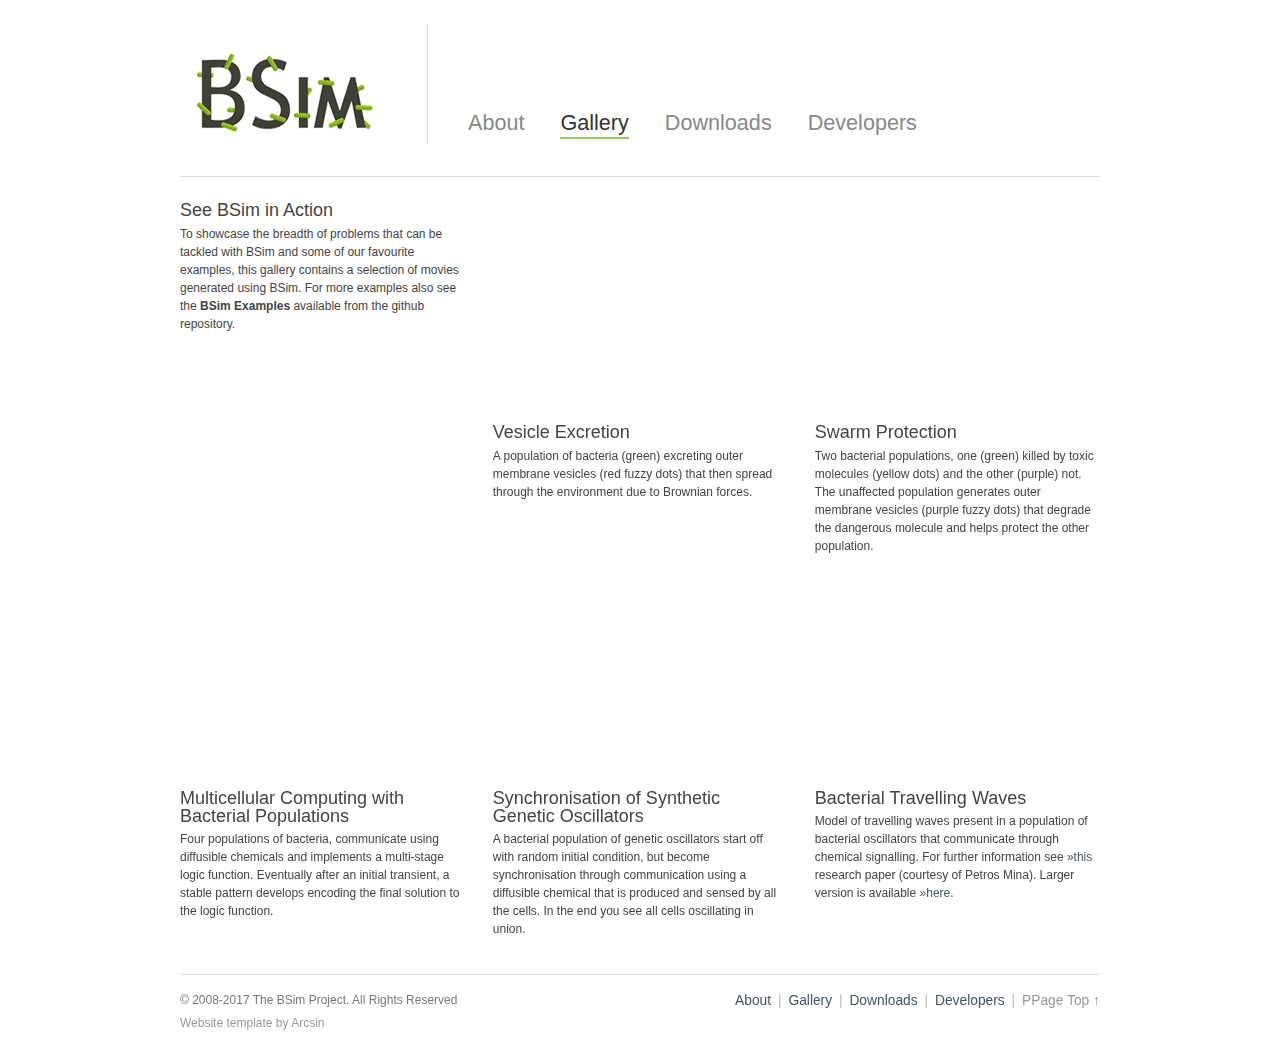
==== gallery.html @ ed958c24 "Gallery test" ====
<!DOCTYPE html PUBLIC "-//W3C//DTD XHTML 1.0 Transitional//EN" "http://www.w3.org/TR/xhtml1/DTD/xhtml1-transitional.dtd">
<html xmlns="http://www.w3.org/1999/xhtml" dir="ltr">

<head>
	<meta http-equiv="content-type" content="text/html; charset=UTF-8"/>
	<meta name="description" content=""/>
	<meta name="keywords" content="" />
	<meta name="author" content="" />
	<link rel="stylesheet" type="text/css" href="style.css" media="screen" />
	<title>BSim - Gallery</title>
</head>

<body>

<div id="site-wrapper">

	<div id="header">

		<div id="top">
			<div class="left" id="logo">
				<a href="index.html"><img src="images/logo.gif" alt="" /></a>
			</div>

			<div class="left navigation" id="main-nav">

				<ul class="tabbed">
					<li><a href="index.html">About</a></li>
					<li class="current-tab"><a href="gallery.html">Gallery</a></li>
					<li><a href="downloads.html">Downloads</a></li>
					<li><a href="http://github.com/bsim-bristol/bsim/">Developers</a></li>
				</ul>


				<div class="clearer">&nbsp;</div>

			</div>

			<div class="clearer">&nbsp;</div>

		</div>

	</div>

	<div class="main">

		<div class="section">

			<div class="section-content">
				
				<div class="col3 left">
					<div class="column-content">

						<div class="post">
							<h3>See BSim in Action</h3>
							<p>To showcase the breadth of problems that can be tackled with BSim and some of our favourite examples, this gallery contains a selection of movies generated using BSim. For more examples also see the <b>BSim Examples</b> available from the github repository. 
							<!--p>We are always keen to find and promote other work that makes use of BSim. If you have something that may be suitable please <a href="mailto:bsimbccs@gmail.com" class="more">contact us</a> and we will consider for inclusion in the gallery</p-->
						</div>

					</div>
				</div>

				<div class="col3 col3-mid left">
					<div class="column-content">
	
							<p><iframe src="http://player.vimeo.com/video/27763607?byline=0&amp;portrait=0&amp;autoplay=0&amp;loop=1" width="270" height="210" frameborder="0"></iframe></p>
							<h3>Vesicle Excretion</h3>
							<p>A population of bacteria (green) excreting outer membrane vesicles (red fuzzy dots) that then spread through the environment due to Brownian forces.</p>

					</div>
				</div>

				<div class="col3 right">
					<div class="column-content">
						
							<p><iframe src="http://player.vimeo.com/video/27762791?byline=0&amp;portrait=0&amp;autoplay=0&amp;loop=1" width="270" height="210" frameborder="0"></iframe></p>
							<h3>Swarm Protection</h3>
							<p>Two bacterial populations, one (green) killed by toxic molecules (yellow dots) and the other (purple) not. The unaffected population generates outer membrane vesicles (purple fuzzy dots) that degrade the dangerous molecule and helps protect the other population.</p>

					</div>
				</div>

				<div class="clearer">&nbsp;</div>








				<div class="col3 left">
					<div class="column-content">
						
						<p><iframe src="http://player.vimeo.com/video/33631681?byline=0&amp;portrait=0&amp;color=c9ff23" width="270" height="210" frameborder="0" webkitAllowFullScreen mozallowfullscreen allowFullScreen></iframe></p>
						<h3>Multicellular Computing with Bacterial Populations</h3>
						<p>Four populations of bacteria, communicate using diffusible chemicals and implements a multi-stage logic function. Eventually after an initial transient, a stable pattern develops encoding the final solution to the logic function.</p>
						
					</div>
				</div>

				<div class="col3 col3-mid left">
					<div class="column-content">
						
						<p><iframe src="http://player.vimeo.com/video/33631332?byline=0&amp;portrait=0&amp;color=c9ff23" width="270" height="210" frameborder="0" webkitAllowFullScreen mozallowfullscreen allowFullScreen></iframe></p>
						<h3>Synchronisation of Synthetic Genetic Oscillators</h3>
						<p>A bacterial population of genetic oscillators start off with random initial condition, but become synchronisation through communication using a diffusible chemical that is produced and sensed by all the cells. In the end you see all cells oscillating in union.</p>
						
					</div>
				</div>

				<div class="col3 right">
					<div class="column-content">
						<p><iframe src="http://player.vimeo.com/video/53174599?byline=0&amp;portrait=0&amp;color=c9ff23" width="270" height="210" frameborder="0" webkitAllowFullScreen mozallowfullscreen allowFullScreen></iframe></p>
						<h3>Bacterial Travelling Waves</h3>
						<p>Model of travelling waves present in a population of bacterial oscillators that communicate through chemical signalling. For further information see <a href="http://rsif.royalsocietypublishing.org/content/10/78/20120612.abstract">&#187;this</a> research paper (courtesy of Petros Mina). Larger version is available <a href="https://vimeo.com/53174889">&#187;here</a>.</p>

					</div>
				</div>

				<div class="clearer">&nbsp;</div>
				
				
				
				
				
				
			</div>

		</div>

	</div>

	<div id="footer">

		<div class="left" id="footer-left">
			
			<p>&copy; 2008-2017 The BSim Project. All Rights Reserved</p>

			<p class="quiet"><a href="http://templates.arcsin.se/">Website template</a> by <a href="http://arcsin.se/">Arcsin</a></p>
			
			<div class="clearer">&nbsp;</div>

		</div>

		<div class="right" id="footer-right">

			<p class="large"><a href="index.html">About</a> <span class="text-separator">|</span> <a href="gallery.html">Gallery</a> <span class="text-separator">|</span> <a href="downloads.html">Downloads</a> <span class="text-separator">|</span> <a href="https://www.github.com/bsim-bccs/bsim">Developers</a> <span class="text-separator">|</span> <a href="https://bsim-bristol.github.io/#top" class="quiet">PPage Top &uarr;</a></p>

		</div>

		<div class="clearer">&nbsp;</div>

	</div>

</div>

</body>
</html>
---- style.css ----
/*  
Template name: Simple Organization
Template URI: http://templates.arcsin.se/simple-organization-website-template/
Release date: 2009-09-20
Last updated: 2009-09-24
Description: A simple and elegant template suitable for organizations.
Author: Viktor Persson
Author URI: http://arcsin.se/

This template is licensed under a Creative Commons Attribution 2.5 License:
http://templates.arcsin.se/license/
*/


/* 
   Reset
------------------------------------------------------------------- */

html, body, div, span, object, iframe, h1, h2, h3, h4, h5, h6, p, blockquote, pre, a, abbr, acronym, address, code, del, dfn, em, img, q, dl, dt, dd, ol, ul, li, fieldset, form, label, legend, table, caption, tbody, tfoot, thead, tr, th, td, textarea, input, select {margin: 0; padding: 0; border: 0; font-weight: inherit; font-style: inherit; font-size: 100%; font-family: inherit; vertical-align: baseline;}
table {border-collapse: collapse; border-spacing: 0;}
caption, th, td {text-align: left; font-weight: normal;}
table, td, th {vertical-align: middle;}
blockquote:before, blockquote:after, q:before, q:after {content: "";}
blockquote, q {quotes: "" "";}
a img {border: none;}
:focus {outline: 0;}

li {
	padding-top: 5px;
}

/* 
   General 
------------------------------------------------------------------- */

html {
	height: 100%;
	padding-bottom: 1px; /* force scrollbars */
}

body {
	background: #FFF;
	color: #444;
	font: normal 75% sans-serif;
	line-height: 1.5;
}


/* 
   Typography 
------------------------------------------------------------------- */

/* Headings */

h1,h2,h3,h4,h5,h6 {
	color: #444;
	font-weight: normal;
	line-height: 1;
	margin-bottom: 0.3em;
}
h4,h5,h6 {font-weight: bold;}

h1 {font-size: 2.6em;}
h2 {font-size: 2em;}
h3 {font-size: 1.5em;}
h4 {font-size: 1.25em;}
h5 {font-size: 1.1em;}
h6 {font-size: 1em;}

h1 img, h2 img, h3 img, h4 img, h5 img, h6 img {margin: 0;}


/* Links */

a:focus,a:hover {color: #039;}
a {
	color: #456;
	text-decoration: none;
}
a:hover {text-decoration: underline;}

a.feed {
	background: url('img/icon-feed.gif') no-repeat left center;
	padding-left: 18px;
}
a.more {
	color: #579;
	font-weight: bold;
}
a.more:hover {color: #234;}


/* Text elements */

p {margin-bottom: 1em;}

abbr, acronym {border-bottom: 1px dotted #666;}
address {margin-bottom: 1.5em;}
blockquote {margin: 1.5em;}
del, blockquote { color:#666; }
em, dfn, blockquote, address {font-style: italic;}
strong, dfn {font-weight: bold;}
sup, sub {line-height: 0;}

pre {
	margin: 1.5em 0;
	white-space: pre;
}
pre,code,tt {
	font: 1em monospace;
	line-height: 1.5;
}


/* Lists */

li ul, li ol {margin-left: 1.5em;}
ul, ol {margin: 0 0 1.5em 1.5em;}

ul {list-style-type: disc;}
ol {
	list-style-type: decimal;
	margin-left: 1.9em;
}

dl {margin: 0 0 1.5em 0;}
dl dt {font-weight: bold;}
dd {margin-left: 1.5em;}


/* Special lists */

ul.plain-list li, ul.nice-list li, ul.tabbed li {
	list-style: none;
	margin-top: 0;
}

ul.tabbed {
	display: inline;
	margin: 0;
}
ul.tabbed li {float: left;}

ul.plain-list {margin: 0;}

ul.nice-list {margin-left: 0;}
ul.nice-list li {
	border-top: 1px solid #EEE;
	list-style: none;
	padding: 4px 0;
}
ul.nice-list li:first-child {border-top: none;}
ul.nice-list li .right {color: #999;}


/* Tables */

table {margin-bottom: 1.4em; width: 100%;}
th {font-weight: bold;}
thead th {background: #C3D9FF;}
th,td,caption {padding: 4px 10px 4px 5px;}
tr.even td {background: #F2F6FA;}
tfoot {font-style: italic;}
caption {background: #EEE;}

table.data-table {
	border: 1px solid #CCB;
	margin-bottom: 2em;
	width: 100%;
}
table.data-table th {
	background: #F0F0F0;
	border: 1px solid #DDD;
	color: #555;
	text-align: left;
}
table.data-table tr {border-bottom: 1px solid #DDD;}
table.data-table td, table th {padding: 10px;}
table.data-table td {
	background: #F6F6F6;
	border: 1px solid #DDD;
}
table.data-table tr.even td {background: #FCFCFC;}


/* Misc classes */

.small {font-size: 0.9em;}
.smaller {font-size: 0.8em;}
.smallest {font-size: 0.7em;}

.large {font-size: 1.15em;}
.larger {font-size: 1.25em;}
.largest {font-size: 1.35em;}

.hidden {display: none;}

.quiet, .quiet a {color: #999;}
.loud, .loud a {color: #000;}
.highlight, .highlight a {background:#ff0;}

.text-left {text-align: left;}
.text-right {text-align: right;}
.text-center {text-align: center;}
.text-separator {padding: 0 5px;}

.error, .notice, .success {
	border: 1px solid #DDD;
	margin-bottom: 1em;
	padding: 0.6em 0.8em;
}

.error {background: #FBE3E4; color: #8A1F11; border-color: #FBC2C4;}
.error a {color: #8A1F11;}

.notice {background: #FFF6BF; color: #514721; border-color: #FFD324;}
.notice a {color: #514721;}

.success {background: #E6EFC2; color: #264409; border-color: #C6D880;}
.success a {color: #264409;}


/* Labels */
.label {
	border-left-style: solid;
	border-left-width: 4px;
	margin-bottom: 0.2em;
	padding-left: 10px;
}

.label-blue {border-left-color: #55AADA;}
.label-green {border-left-color: #B7D897;}
.label-orange {border-left-color: #FA8F6F;}
.label-yellow {border-left-color: #deda69;}


/* 
   Forms 
------------------------------------------------------------------- */

label {
	cursor: pointer;
	font-weight: bold;
}
label.checkbox, label.radio {font-weight: normal;}
legend {
	font-weight: bold;
	font-size: 1.2em;
}
textarea {overflow: auto;}
input.text, textarea, select {
	background: #FCFCFC;
	border: 1px inset #AAA;
	margin: 0.5em 0;
	padding: 4px 5px;
}
input.text:focus, textarea:focus, select:focus {background: #FFFFF5;}

input.button {
	background: #DDD;
	border: 1px outset #AAA;
	padding: 4px 5px;
}
input.button:active {border-style: inset;}


/* Specific */

form .required {font-weight: bold;}

.form-error {border-color: #F00;}
.form-row {padding: 5px 0;}
.form-row-submit {
	border-top: 1px solid #DDD;
	padding: 8px 0 10px 76px;
	margin-top: 10px;
}
.legend {
	background: #F0FAF0;
	border: 1px solid #D6DFD6;
	font-size: 1.5em;
	margin: 0;
	padding: 8px 14px;
}
.form-property, .form-value {float: left;}
.form-property {
	padding-top: 8px;
	text-align: right;
	width: 60px;
}
.form-value {padding-left: 16px;}
.form-error {border-color: #F00;}



/* 
   Alignment 
------------------------------------------------------------------- */

/* General */

.center,.aligncenter {
	display: block;
	margin-left: auto;
	margin-right: auto;
}


/* Images */

img.bordered,img.alignleft,img.alignright,img.aligncenter {
	background-color: #FFF;
	border: 1px solid #DDD;
	padding: 3px;
}
img.alignleft, img.left {margin: 0 1.5em 1em 0;}
img.alignright, img.right {margin: 0 0 1em 1.5em;}


/* Floats */   

.left,.alignleft {float: left;}
.right,.alignright {float: right;}

.clear,.clearer {clear: both;}
.clearer {
	display: block;
	font-size: 0;
	line-height: 0;
	height: 0;
}


/* 
   Separators 
------------------------------------------------------------------- */

.content-separator, .archive-separator {
	background: #E5E5E5;
	clear: both;
	color: #FFE;
	display: block;
	font-size: 0;
	line-height: 0;
	height: 1px;	
}
.content-separator {margin: 32px 0;}
.archive-separator {margin-bottom: 20px;}


/* 
   Posts 
------------------------------------------------------------------- */

.post {margin-bottom: 20px;}

.post img.left, .post img.right {margin-bottom: 0;}

.post-date {
	color: #777;
	margin: 2px 0 10px;
}
.post-date a {color: #444;}

.post-meta a {color: #345; }
.post-meta a:hover {color: #001;}

.post-body {font-size: 1.1em;}
.post-body a {color: #039;}
.post-body a:hover {color: #039;}

.post-body img.left, .post-body img.right {margin-bottom: 1em;}


/* Archives */
.archive-pagination {
	color: #777;
	padding: 10px 0;
}
.archive-pagination-top {
	border-bottom: 2px solid #DDD;
	margin-bottom: 24px;
}
.archive-pagination-bottom {
	border-top: 2px solid #DDD;
	margin-top: 24px;
}

.archive-post-date {
	background: #F5F5F5;
	border-bottom: 1px solid #C5C5C5;
	border-right: 1px solid #CFCFCF;
	float: left;
	margin-right: 12px;
	padding: 2px 0 5px;
	text-align: center;
	width: 46px;
}
.archive-post-title .post-date {margin: 0;}
.archive-post-title {padding-top: 4px;}
.archive-post-day {font: normal 1.6em Georgia,serif;}


/* 
   Comments 
------------------------------------------------------------------- */

.comment-input-text textarea {width: 80%;}

/* Comment list */

.comment-list-wrapper {
	background: #F6F6F6;
	margin: 10px 0 0;
	padding: 5px 12px 10px 7px;
}
.comment-list {
	margin: 0;
	padding: 0;
}
.comment-list li {list-style: none;}
.comment-list ul {margin-bottom: 0;}

.comment-profile-wrapper {
	text-align: center;
	width: 105px;
}

.comment-gravatar {margin-bottom: 3px;}

.comment-content-wrapper {
	float: right;
	width: 481px;
}

.comment-parent, .comment-single {margin-top: 15px;}

.comment-list ul.children, #comments #respond ul {
	border-left: 1px solid #CCC;
	margin: 0 0 0 130px;
}
.comment-list ul.children ul.children {margin-left: 15px;}

.comment-list ul.children li {
	background: url('img/comment-reply.gif') no-repeat left top;
	margin: 0;
	padding: 10px 0 0 15px;
}

.comment-body {
	background: #FFF;
	border: 1px solid #DDD;
	padding: 10px 12px 0;
}
.comment-list ul.children .comment-body {background: #FCFCFC;}

.comment-author {padding-top: 2px;}

.comment-text p {margin-bottom: 0.8em;}

.comment .post-date, .comment-author {font-size: 0.9em;}
.comment .post-date .right a {color: #BBB;}
.comment .post-date .right a:hover {color: #234;}

.comment-arrow {
	background: url('img/comment-arrow.gif') no-repeat left top;
	display: block;
	float: left;
	height: 45px;
	margin: 3px 0 -45px -41px;
	position: absolute;
	width: 29px;
}

/* Respond */

#respond li {list-style: none;}
#respond {
	background: #F6F6F6;
	padding: 10px 12px;
}
#respond ul {margin: 0;}
#respond .legend {margin-bottom: 10px;}

#comments #respond {padding: 0;}
#comments #respond .legend {
	border-bottom: 0;
	margin-bottom: 0;
}
#comments #respond ul {
	background: url('img/comment-reply.gif') no-repeat left top;
	padding: 10px 0 0 15px;
}
#comments ul.children #respond ul {
	margin-left: 30px;
	padding: 0;
}

#comments #respond .comment-profile-wrapper, #comments #respond .comment-arrow {display: none;}
#comments #respond .comment-body {background: #FFF;}
#comments #respond .comment-content-wrapper {
	float: none;
	width: 100%;
}


/* 
   Layout 
------------------------------------------------------------------- */

/* Common */
#top, #sub-nav {border-bottom: 1px solid #DDD;}


/* Wrapper */
#site-wrapper {
	margin: 0 auto;
	width: 920px;
}


/* Header */
#header {padding-top: 24px;}

/* Top */
#top {padding-bottom: 32px;}


/* Logo */
#logo {	border-right: 1px solid #DDD;
	padding: 10px 40px 10px 0;
	margin-right: 40px;
}
#logo img {}

/* Splash */
#splash {padding-top: 32px;}


/* Navigation */
.navigation a {
	color: #888;
	text-decoration: none;
}
.navigation a:hover {color: #002;}
.navigation li.current-tab a {color: #222;}

#main-nav li:first-child, #sub-nav li:first-child {margin-left: 0;}

/* Main navigation */
#main-nav {padding-top: 72px;}
#main-nav li {margin: 0 1.5em;}
#main-nav a {
	font-size: 1.8em;
	line-height: 2em;
	padding-bottom: 2px;
}
#main-nav li.current-tab a {color: #333;}
#main-nav a:hover {color: #002;}
#main-nav li.current-tab a {border-bottom: 2px solid #94CC5F;}


/* Subnav */
#sub-nav {
	border-bottom: 1px solid #DDD;
	padding: 12px 0;
}
#sub-nav a {
	font-size: 1.2em;
	text-decoration: none;
}
#sub-nav li {margin: 0 1em;}
#sub-nav li.current-tab a {font-weight: bold;}


/* Main */
.main {margin: 24px 0;}

.main#main-two-columns {background: url('img/main-two-columns.gif') repeat-y right top;}
.main#main-two-columns-left {background: url('img/main-two-columns-left.gif') repeat-y left top;}
.main#main-two-columns #main-content, .main#main-two-columns-left #main-content {width: 620px;}

/* Sidebar */
#sidebar {width: 255px;}


/* Columns */
.col3, .col3-mid {width: 31%;}
.col3-mid {margin-left: 3%;}

/* Sections */
.section {margin-bottom: 24px;}
.section-title {
	background-color: #F9F9F9;
	border-top: 2px solid #DDD;
	color: #7A7A7A;
	font: bold 1.2em sans-serif;
	margin-bottom: 16px;
	padding: 7px 10px 6px;
}
#sidebar .section-title {margin-bottom: 8px;}


/* Footer */

#footer {
	border-top: 1px solid #DDD;
	color: #777;
	padding: 16px 0 4px;
}
#footer-left {width: 459px;}
#footer-right {
	width: 459px;
	text-align: right;
}
#footer p {margin-bottom: 0.4em;}
#footer .text-separator {
	padding: 0 3px;
	color: #BBB;
}
#footer a:hover {color: #000;}



/* 
   Misc overriding classes
------------------------------------------------------------------- */

/* Border */

.noborder {border: 0;}
.notborder {border-top: 0;}
.norborder {border-right: 0;}
.nobborder {border-bottom: 0;}
.nolborder {border-left: 0;}

/* Margin */

.nomargin {margin: 0;}
.notmargin {margin-top: 0;}
.normargin {margin-right: 0;}
.nobmargin {margin-bottom: 0;}
.nolmargin {margin-left: 0;}

/* Padding */

.nopadding {padding: 0;}
.notpadding {padding-top: 0;}
.norpadding {padding-right: 0;}
.nobpadding {padding-bottom: 0;}
.nolpadding {padding-left: 0;}


/* 
   IE Fixes (zzz)
------------------------------------------------------------------- */

* html .navigation, * html #footer, * html #splash, * html .comment ul {height: 0.01%;}
* html #footer-left {width: 500px;}
.navigation, #splash, .comment ul {min-height: 0.01%;}
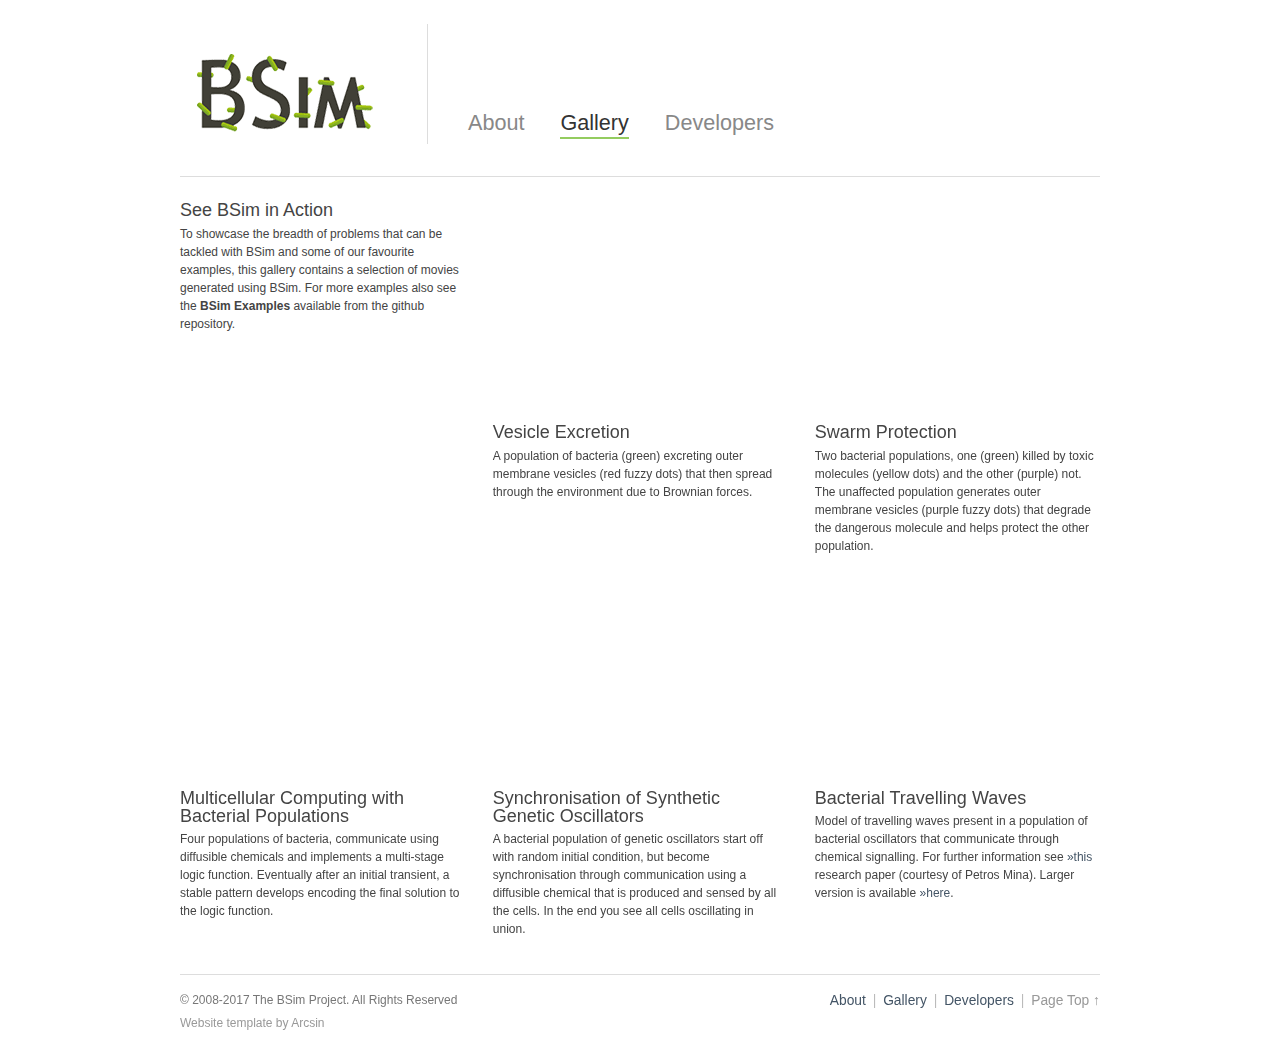
==== commit 14f9e608: "Hopefully done with v minimal content." ====
--- a/gallery.html
+++ b/gallery.html
@@ -26,7 +26,7 @@
 				<ul class="tabbed">
 					<li><a href="index.html">About</a></li>
 					<li class="current-tab"><a href="gallery.html">Gallery</a></li>
-					<li><a href="downloads.html">Downloads</a></li>
+					<!--li><a href="downloads.html">Downloads</a></li-->
 					<li><a href="http://github.com/bsim-bristol/bsim/">Developers</a></li>
 				</ul>
 
@@ -62,7 +62,7 @@
 				<div class="col3 col3-mid left">
 					<div class="column-content">
 	
-							<p><iframe src="http://player.vimeo.com/video/27763607?byline=0&amp;portrait=0&amp;autoplay=0&amp;loop=1" width="270" height="210" frameborder="0"></iframe></p>
+							<p><iframe src="https://player.vimeo.com/video/27763607?byline=0&amp;portrait=0&amp;autoplay=0&amp;loop=1" width="270" height="210" frameborder="0"></iframe></p>
 							<h3>Vesicle Excretion</h3>
 							<p>A population of bacteria (green) excreting outer membrane vesicles (red fuzzy dots) that then spread through the environment due to Brownian forces.</p>
 
@@ -72,7 +72,7 @@
 				<div class="col3 right">
 					<div class="column-content">
 						
-							<p><iframe src="http://player.vimeo.com/video/27762791?byline=0&amp;portrait=0&amp;autoplay=0&amp;loop=1" width="270" height="210" frameborder="0"></iframe></p>
+							<p><iframe src="https://player.vimeo.com/video/27762791?byline=0&amp;portrait=0&amp;autoplay=0&amp;loop=1" width="270" height="210" frameborder="0"></iframe></p>
 							<h3>Swarm Protection</h3>
 							<p>Two bacterial populations, one (green) killed by toxic molecules (yellow dots) and the other (purple) not. The unaffected population generates outer membrane vesicles (purple fuzzy dots) that degrade the dangerous molecule and helps protect the other population.</p>
 
@@ -91,7 +91,7 @@
 				<div class="col3 left">
 					<div class="column-content">
 						
-						<p><iframe src="http://player.vimeo.com/video/33631681?byline=0&amp;portrait=0&amp;color=c9ff23" width="270" height="210" frameborder="0" webkitAllowFullScreen mozallowfullscreen allowFullScreen></iframe></p>
+						<p><iframe src="https://player.vimeo.com/video/33631681?byline=0&amp;portrait=0&amp;color=c9ff23" width="270" height="210" frameborder="0" webkitAllowFullScreen mozallowfullscreen allowFullScreen></iframe></p>
 						<h3>Multicellular Computing with Bacterial Populations</h3>
 						<p>Four populations of bacteria, communicate using diffusible chemicals and implements a multi-stage logic function. Eventually after an initial transient, a stable pattern develops encoding the final solution to the logic function.</p>
 						
@@ -101,7 +101,7 @@
 				<div class="col3 col3-mid left">
 					<div class="column-content">
 						
-						<p><iframe src="http://player.vimeo.com/video/33631332?byline=0&amp;portrait=0&amp;color=c9ff23" width="270" height="210" frameborder="0" webkitAllowFullScreen mozallowfullscreen allowFullScreen></iframe></p>
+						<p><iframe src="https://player.vimeo.com/video/33631332?byline=0&amp;portrait=0&amp;color=c9ff23" width="270" height="210" frameborder="0" webkitAllowFullScreen mozallowfullscreen allowFullScreen></iframe></p>
 						<h3>Synchronisation of Synthetic Genetic Oscillators</h3>
 						<p>A bacterial population of genetic oscillators start off with random initial condition, but become synchronisation through communication using a diffusible chemical that is produced and sensed by all the cells. In the end you see all cells oscillating in union.</p>
 						
@@ -110,7 +110,7 @@
 
 				<div class="col3 right">
 					<div class="column-content">
-						<p><iframe src="http://player.vimeo.com/video/53174599?byline=0&amp;portrait=0&amp;color=c9ff23" width="270" height="210" frameborder="0" webkitAllowFullScreen mozallowfullscreen allowFullScreen></iframe></p>
+						<p><iframe src="https://player.vimeo.com/video/53174599?byline=0&amp;portrait=0&amp;color=c9ff23" width="270" height="210" frameborder="0" webkitAllowFullScreen mozallowfullscreen allowFullScreen></iframe></p>
 						<h3>Bacterial Travelling Waves</h3>
 						<p>Model of travelling waves present in a population of bacterial oscillators that communicate through chemical signalling. For further information see <a href="http://rsif.royalsocietypublishing.org/content/10/78/20120612.abstract">&#187;this</a> research paper (courtesy of Petros Mina). Larger version is available <a href="https://vimeo.com/53174889">&#187;here</a>.</p>
 
@@ -144,7 +144,7 @@
 
 		<div class="right" id="footer-right">
 
-			<p class="large"><a href="index.html">About</a> <span class="text-separator">|</span> <a href="gallery.html">Gallery</a> <span class="text-separator">|</span> <a href="downloads.html">Downloads</a> <span class="text-separator">|</span> <a href="https://www.github.com/bsim-bccs/bsim">Developers</a> <span class="text-separator">|</span> <a href="https://bsim-bristol.github.io/#top" class="quiet">PPage Top &uarr;</a></p>
+			<p class="large"><a href="index.html">About</a> <span class="text-separator">|</span> <a href="gallery.html">Gallery</a> <!--span class="text-separator">|</span> <a href="downloads.html">Downloads</a--> <span class="text-separator">|</span> <a href="https://www.github.com/bsim-bccs/bsim">Developers</a> <span class="text-separator">|</span> <a href="gallery.html/#top" class="quiet">Page Top &uarr;</a></p>
 
 		</div>
 
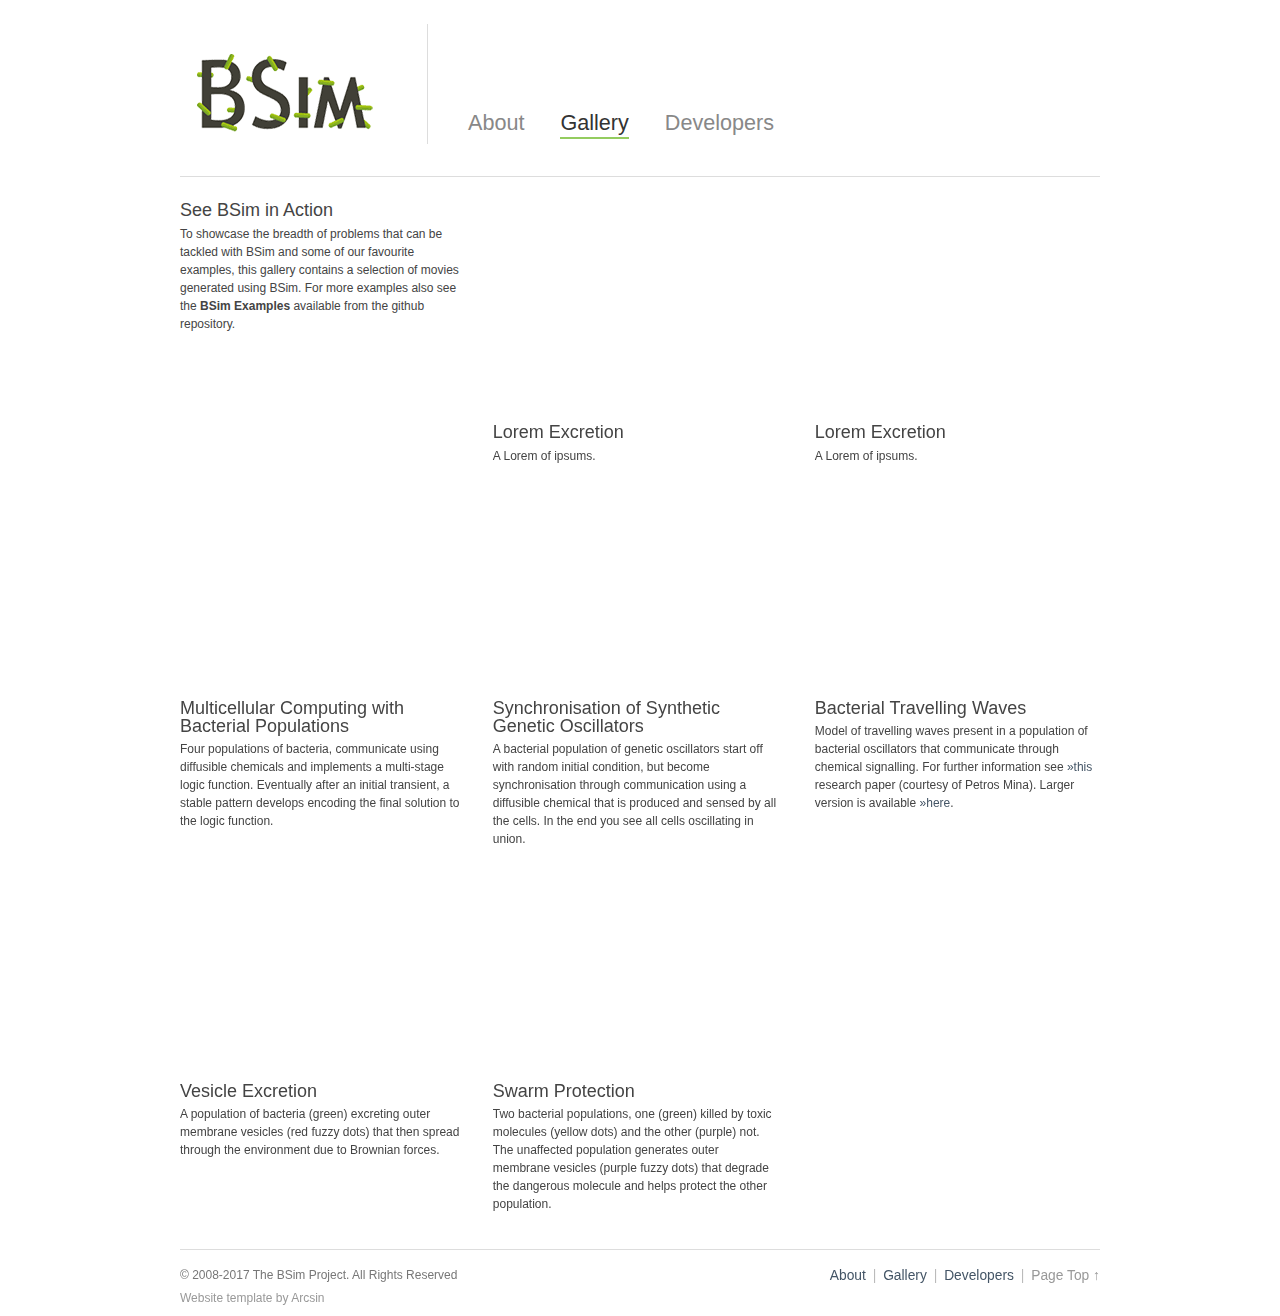
==== commit 59d14e0b: "Testing more videos" ====
--- a/gallery.html
+++ b/gallery.html
@@ -59,12 +59,17 @@
 					</div>
 				</div>
 
+
+
+
 				<div class="col3 col3-mid left">
 					<div class="column-content">
 	
-							<p><iframe src="https://player.vimeo.com/video/27763607?byline=0&amp;portrait=0&amp;autoplay=0&amp;loop=1" width="270" height="210" frameborder="0"></iframe></p>
-							<h3>Vesicle Excretion</h3>
-							<p>A population of bacteria (green) excreting outer membrane vesicles (red fuzzy dots) that then spread through the environment due to Brownian forces.</p>
+							<p><iframe  src="https://www.youtube.com/embed/FpG7EgIC5yI?ecver=1" width="270" height="210" allowfullscreen frameborder="0"></iframe></p>
+
+
+							<h3>Lorem Excretion</h3>
+							<p>A Lorem of ipsums.</p>
 
 					</div>
 				</div>
@@ -72,17 +77,14 @@
 				<div class="col3 right">
 					<div class="column-content">
 						
-							<p><iframe src="https://player.vimeo.com/video/27762791?byline=0&amp;portrait=0&amp;autoplay=0&amp;loop=1" width="270" height="210" frameborder="0"></iframe></p>
-							<h3>Swarm Protection</h3>
-							<p>Two bacterial populations, one (green) killed by toxic molecules (yellow dots) and the other (purple) not. The unaffected population generates outer membrane vesicles (purple fuzzy dots) that degrade the dangerous molecule and helps protect the other population.</p>
+							<p><iframe  src="https://www.youtube.com/embed/wBLXv9znhqE?ecver=1" width="270" height="210" allowfullscreen frameborder="0"></iframe></p>
 
+							<h3>Lorem Excretion</h3>
+							<p>A Lorem of ipsums.</p>
 					</div>
 				</div>
 
 				<div class="clearer">&nbsp;</div>
-
-
-
 
 
 
@@ -121,6 +123,27 @@
 				
 				
 				
+				<div class="col3 left">
+					<div class="column-content">
+	
+							<p><iframe src="https://player.vimeo.com/video/27763607?byline=0&amp;portrait=0&amp;autoplay=0&amp;loop=1" width="270" height="210" frameborder="0"></iframe></p>
+							<h3>Vesicle Excretion</h3>
+							<p>A population of bacteria (green) excreting outer membrane vesicles (red fuzzy dots) that then spread through the environment due to Brownian forces.</p>
+
+					</div>
+				</div>
+
+				<div class="col3 col3-mid left">
+					<div class="column-content">
+						
+							<p><iframe src="https://player.vimeo.com/video/27762791?byline=0&amp;portrait=0&amp;autoplay=0&amp;loop=1" width="270" height="210" frameborder="0"></iframe></p>
+							<h3>Swarm Protection</h3>
+							<p>Two bacterial populations, one (green) killed by toxic molecules (yellow dots) and the other (purple) not. The unaffected population generates outer membrane vesicles (purple fuzzy dots) that degrade the dangerous molecule and helps protect the other population.</p>
+
+					</div>
+				</div>
+
+				<div class="clearer">&nbsp;</div>
 				
 				
 				
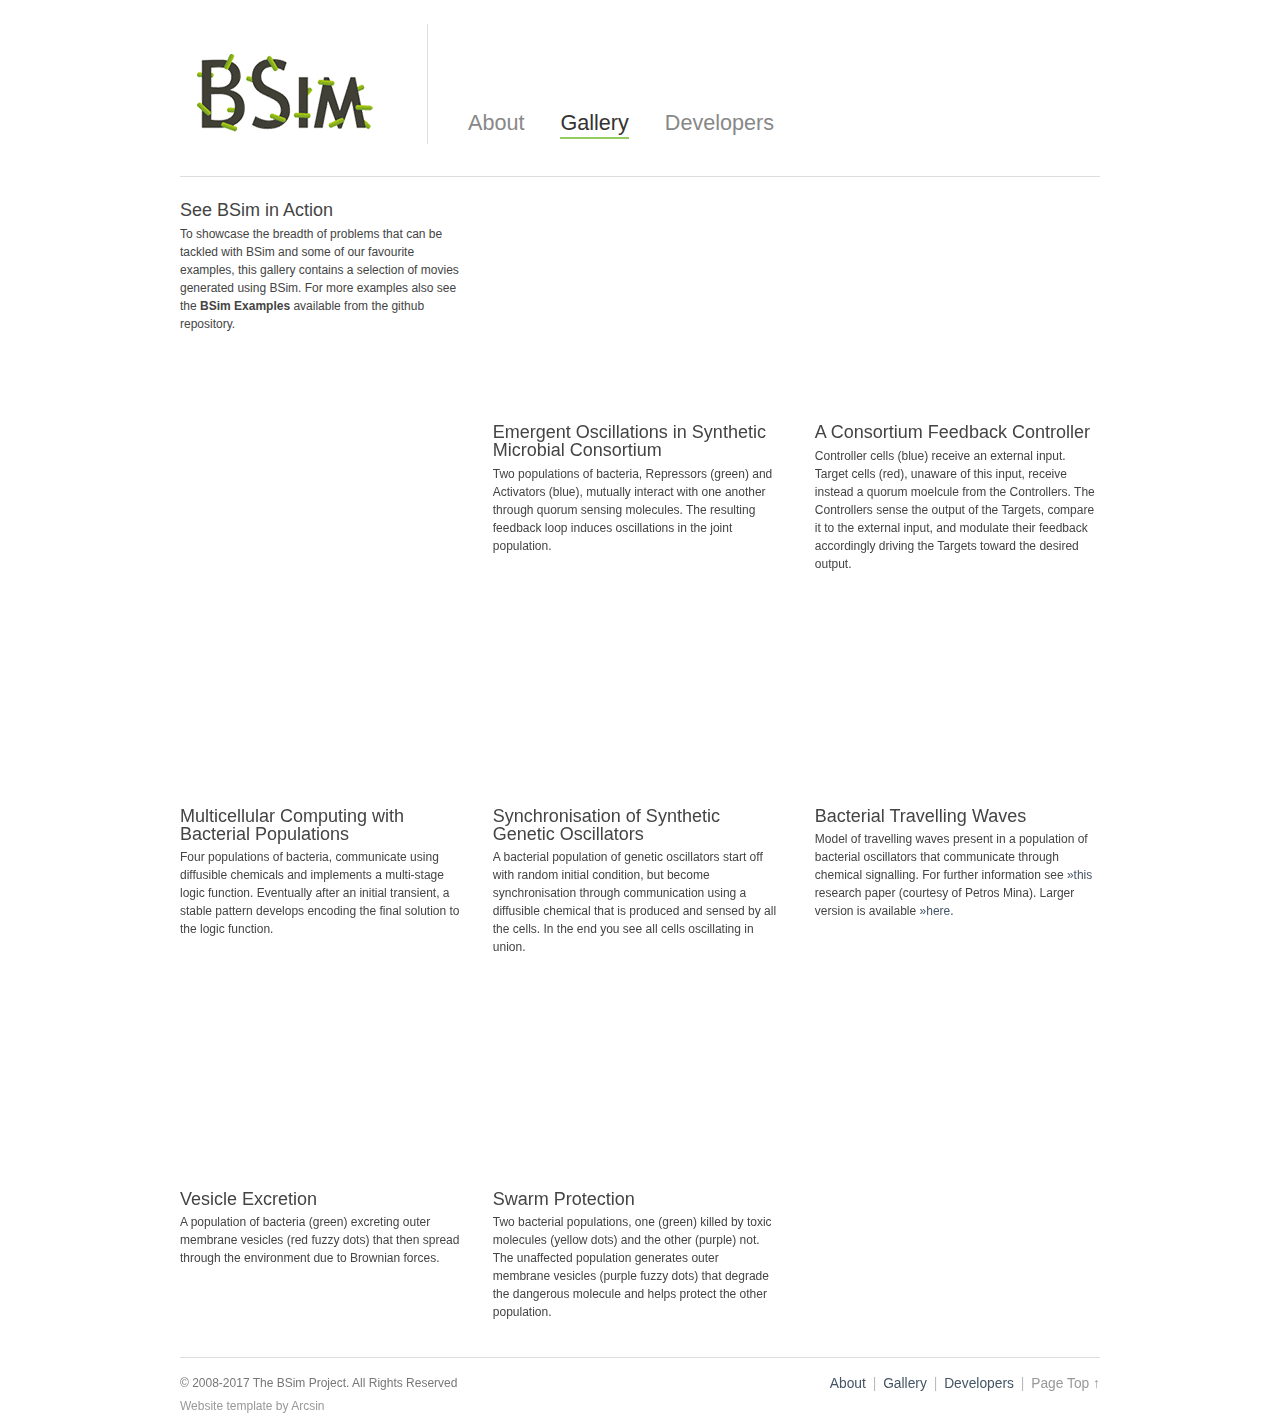
==== commit 4614d3db: "Video description" ====
--- a/gallery.html
+++ b/gallery.html
@@ -68,8 +68,8 @@
 							<p><iframe  src="https://www.youtube.com/embed/FpG7EgIC5yI?ecver=1" width="270" height="210" allowfullscreen frameborder="0"></iframe></p>
 
 
-							<h3>Lorem Excretion</h3>
-							<p>A Lorem of ipsums.</p>
+							<h3>Emergent Oscillations in Synthetic Microbial Consortium</h3>
+							<p>Two populations of bacteria, Repressors (green) and Activators (blue), mutually interact with one another through quorum sensing molecules. The resulting feedback loop induces oscillations in the joint population.</p>
 
 					</div>
 				</div>
@@ -79,8 +79,8 @@
 						
 							<p><iframe  src="https://www.youtube.com/embed/wBLXv9znhqE?ecver=1" width="270" height="210" allowfullscreen frameborder="0"></iframe></p>
 
-							<h3>Lorem Excretion</h3>
-							<p>A Lorem of ipsums.</p>
+							<h3>A Consortium Feedback Controller</h3>
+							<p>Controller cells (blue) receive an external input. Target cells (red), unaware of this input, receive instead a quorum moelcule from the Controllers. The Controllers sense the output of the Targets, compare it to the external input, and modulate their feedback accordingly driving the Targets toward the desired output.</p>
 					</div>
 				</div>
 
@@ -167,7 +167,7 @@
 
 		<div class="right" id="footer-right">
 
-			<p class="large"><a href="index.html">About</a> <span class="text-separator">|</span> <a href="gallery.html">Gallery</a> <!--span class="text-separator">|</span> <a href="downloads.html">Downloads</a--> <span class="text-separator">|</span> <a href="https://www.github.com/bsim-bccs/bsim">Developers</a> <span class="text-separator">|</span> <a href="gallery.html/#top" class="quiet">Page Top &uarr;</a></p>
+			<p class="large"><a href="index.html">About</a> <span class="text-separator">|</span> <a href="gallery.html">Gallery</a> <!--span class="text-separator">|</span> <a href="downloads.html">Downloads</a--> <span class="text-separator">|</span> <a href="https://www.github.com/bsim-bccs/bsim">Developers</a> <span class="text-separator">|</span> <a href="gallery.html#top" class="quiet">Page Top &uarr;</a></p>
 
 		</div>
 
